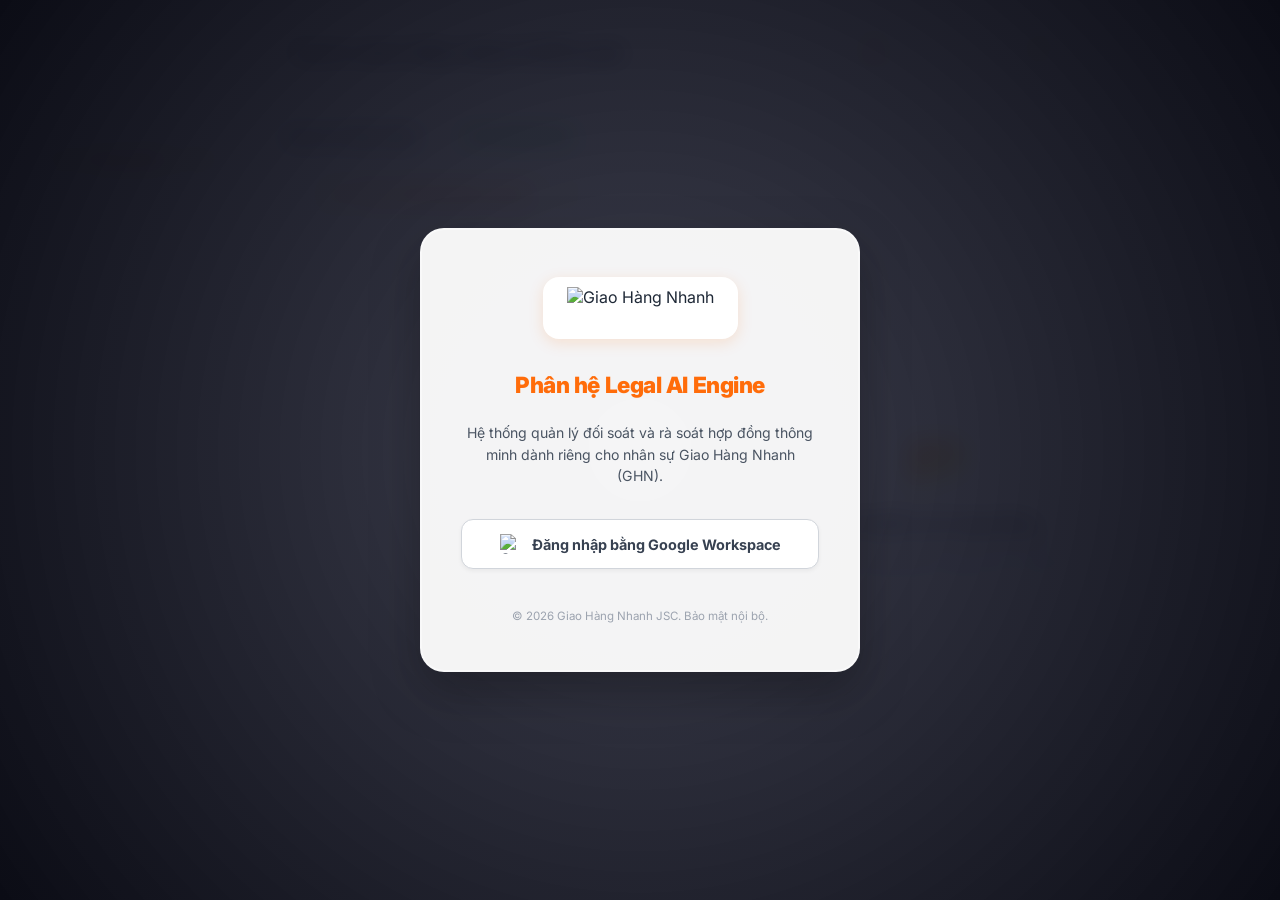
==== users.html @ 786db1c0 "Update authentication flow, add user management, remove default mock accounts" ====
<!DOCTYPE html>
<html lang="vi">
<head>
  <meta charset="UTF-8">
  <meta name="viewport" content="width=device-width, initial-scale=1.0">
  <title>Quản lý người dùng - GHN Legal AI</title>
  <link rel="stylesheet" href="styles.css">
  <style>
    /* Additional styles for user management table */
    .users-table-container {
      background: #ffffff;
      border: 1px solid var(--border-color);
      border-radius: 12px;
      overflow: hidden;
      margin-top: 20px;
    }
    .users-table {
      width: 100%;
      border-collapse: collapse;
      text-align: left;
    }
    .users-table th, .users-table td {
      padding: 16px;
      border-bottom: 1px solid var(--border-color);
    }
    .users-table th {
      background: rgba(243, 244, 246, 0.5);
      font-weight: 600;
      color: var(--text-secondary);
      font-size: 0.85rem;
    }
    .users-table tr:hover {
      background: rgba(255, 108, 10, 0.02);
    }
    .user-name-col {
      display: flex;
      align-items: center;
      gap: 12px;
    }
    .avatar-sm {
      width: 32px;
      height: 32px;
      border-radius: 50%;
      display: flex;
      align-items: center;
      justify-content: center;
      color: #fff;
      font-weight: 700;
      font-size: 0.75rem;
    }
    
    .btn-invite {
      background: var(--accent);
      color: #fff;
      border: none;
      padding: 10px 16px;
      border-radius: 8px;
      font-weight: 600;
      cursor: pointer;
      display: flex;
      align-items: center;
      gap: 8px;
      transition: var(--transition);
    }
    .btn-invite:hover {
      background: #e65c00;
    }

    .btn-delete {
      background: rgba(255, 85, 85, 0.1);
      color: var(--danger);
      border: none;
      padding: 6px 12px;
      border-radius: 6px;
      font-weight: 600;
      font-size: 0.75rem;
      cursor: pointer;
      transition: var(--transition);
    }
    .btn-delete:hover {
      background: rgba(255, 85, 85, 0.2);
    }

    /* Modal Styles */
    .invite-modal {
      position: fixed;
      inset: 0;
      background: rgba(15, 16, 26, 0.8);
      display: flex;
      align-items: center;
      justify-content: center;
      z-index: 1000;
    }
    .invite-card {
      background: #ffffff;
      width: 100%;
      max-width: 450px;
      border-radius: 16px;
      padding: 30px;
      box-shadow: 0 25px 50px -12px rgba(0, 0, 0, 0.25);
    }
    .invite-header {
      margin-bottom: 20px;
    }
    .invite-header h3 {
      font-size: 1.25rem;
      font-weight: 700;
      color: var(--text-primary);
    }
    .form-group {
      margin-bottom: 16px;
    }
    .form-group label {
      display: block;
      margin-bottom: 8px;
      font-weight: 600;
      font-size: 0.85rem;
      color: var(--text-secondary);
    }
    .form-group input, .form-group select {
      width: 100%;
      padding: 10px 12px;
      border: 1px solid var(--border-color);
      border-radius: 8px;
      font-family: inherit;
      font-size: 0.9rem;
      outline: none;
    }
    .form-group input:focus, .form-group select:focus {
      border-color: var(--accent);
    }
    .invite-footer {
      display: flex;
      justify-content: flex-end;
      gap: 12px;
      margin-top: 24px;
    }
    .btn-cancel {
      background: #f3f4f6;
      color: var(--text-primary);
      border: none;
      padding: 10px 16px;
      border-radius: 8px;
      font-weight: 600;
      cursor: pointer;
    }
    .btn-cancel:hover {
      background: #e5e7eb;
    }
  </style>
</head>
<body>

  <div class="app-container">
    
    <!-- Sidebar Navigation -->
    <aside>
      <div class="brand">
        <!-- Official GHN Logo -->
        <img src="https://cdn.hstatic.net/themes/200000472237/1001423864/14/logo.png?v=2850" alt="Giao Hàng Nhanh" style="height: 38px; width: auto; object-fit: contain;">
      </div>

      <nav class="sidebar-nav" style="flex: 1; padding: 20px 16px; display: flex; flex-direction: column; gap: 8px;">
        <a href="index.html" class="nav-item" style="padding: 10px 16px; color: var(--text-secondary); border-radius: 8px; font-weight: 600; text-decoration: none; display: flex; align-items: center; gap: 10px;">
          <span>🏠</span> Trang chủ
        </a>
        <a href="users.html" class="nav-item active" id="nav-users" style="padding: 10px 16px; color: var(--accent); background: rgba(255, 108, 10, 0.1); border-radius: 8px; font-weight: 600; text-decoration: none; display: flex; align-items: center; gap: 10px;">
          <span>👥</span> Quản lý người dùng
        </a>
      </nav>

      <div class="sidebar-footer">
        <!-- Logged in User Profile Section -->
        <div id="user-profile-section" class="user-profile-section" style="display: none;">
          <div class="user-info-row">
            <div id="user-avatar" class="user-avatar">?</div>
            <div class="user-details">
              <span id="user-display-name" class="user-name">Chưa đăng nhập</span>
              <span id="user-display-role" class="role-badge">Chưa xác định</span>
            </div>
            <button id="btn-logout" class="btn-logout" title="Đăng xuất">
              <svg xmlns="http://www.w3.org/2000/svg" viewBox="0 0 24 24" width="16" height="16" fill="currentColor"><path d="M5 22C4.44772 22 4 21.5523 4 21V3C4 2.44772 4.44772 2 5 2H19C19.5523 2 20 2.44772 20 3V6H18V4H6V20H18V18H20V21C20 21.5523 19.5523 22 19 22H5ZM16 16V13H11V11H16V8L21 12L16 16Z"></path></svg>
            </button>
          </div>
        </div>

        <p>Phân hệ Legal AI Engine</p>
        <p>Phiên bản WebApp 1.0</p>
      </div>
    </aside>

    <!-- Main Workspace -->
    <main>
      
      <!-- Top Header -->
      <header>
        <div class="header-title">
          <h1>Quản lý người dùng</h1>
        </div>
        
        <div class="stats-overview">
          <button id="btn-open-invite" class="btn-invite">
            <svg xmlns="http://www.w3.org/2000/svg" viewBox="0 0 24 24" width="18" height="18" fill="currentColor"><path d="M11 11V5H13V11H19V13H13V19H11V13H5V11H11Z"></path></svg>
            Mời người dùng
          </button>
        </div>
      </header>

      <div style="padding: 24px; max-width: 1000px;">
        <p style="color: var(--text-secondary); margin-bottom: 20px;">Danh sách các tài khoản được phép truy cập và sử dụng hệ thống Legal AI.</p>
        
        <div class="users-table-container">
          <table class="users-table">
            <thead>
              <tr>
                <th>Email</th>
                <th>Vai trò</th>
                <th style="text-align: right;">Hành động</th>
              </tr>
            </thead>
            <tbody id="users-table-body">
              <!-- Dynamically populated -->
            </tbody>
          </table>
        </div>
      </div>
    </main>

  </div>

  <!-- Invite User Modal -->
  <div id="invite-modal" class="invite-modal" style="display: none;">
    <div class="invite-card">
      <div class="invite-header">
        <h3>Mời người dùng mới</h3>
      </div>
      
      <div class="invite-body">
        <div class="form-group">
          <label for="invite-email">Email (tên miền @ghn.vn)</label>
          <input type="email" id="invite-email" placeholder="ví dụ: nhanvien@ghn.vn">
          <p id="invite-error" style="color: var(--danger); font-size: 0.75rem; margin-top: 6px; display: none; font-weight: 600;"></p>
        </div>
        <div class="form-group">
          <label for="invite-role">Vai trò</label>
          <select id="invite-role">
            <option value="user">User</option>
            <option value="admin">Admin</option>
            <option value="super_admin">Super Admin</option>
          </select>
        </div>
      </div>
      
      <div class="invite-footer">
        <button id="btn-invite-cancel" class="btn-cancel">Hủy</button>
        <button id="btn-invite-submit" class="btn-invite">Mời người dùng</button>
      </div>
    </div>
  </div>

  <!-- JavaScript and Database -->
  <script src="mock_db.js"></script>
  <script src="app.js"></script>
  <script src="users.js"></script>
</body>
</html>
---- styles.css ----
/* ==========================================================================
   DESIGN SYSTEM & VARIABLES - GHN REBRANDED (LIGHT FLAT MODE)
   ========================================================================== */
@import url('https://fonts.googleapis.com/css2?family=Inter:wght@300;400;500;600;700;800&display=swap');

:root {
  --bg-dark: #f4f6f8;
  --bg-sidebar: #ffffff;
  --bg-panel: #ffffff;
  --border-color: #e5e7eb;
  --border-hover: #d1d5db;
  
  --text-primary: #1f2937;
  --text-secondary: #4b5563;
  --text-muted: #9ca3af;
  
  --accent: #ff6c0a;        /* GHN Blaze Orange */
  --accent-blue: #006fae;   /* GHN Deep Cerulean Blue */
  --accent-yellow: #fffd56; /* GHN Gorse Yellow */
  
  --success: #16a34a;       /* Light mode success green */
  --warning: #d97706;       /* Light mode warning orange/yellow */
  --danger: #dc2626;        /* Light mode danger red */
  
  --font-main: 'Inter', system-ui, sans-serif;
  --transition: all 0.2s cubic-bezier(0.4, 0, 0.2, 1);
}

/* ==========================================================================
   BASE & RESET
   ========================================================================== */
* {
  box-sizing: border-box;
  margin: 0;
  padding: 0;
}

body {
  font-family: var(--font-main);
  background-color: var(--bg-dark);
  color: var(--text-primary);
  min-height: 100vh;
  overflow: hidden; /* App controls its own scroll */
  position: relative;
}

/* Custom Scrollbars for Light Mode */
::-webkit-scrollbar {
  width: 6px;
  height: 6px;
}
::-webkit-scrollbar-track {
  background: rgba(0, 0, 0, 0.02);
}
::-webkit-scrollbar-thumb {
  background: rgba(0, 0, 0, 0.12);
  border-radius: 3px;
}
::-webkit-scrollbar-thumb:hover {
  background: rgba(0, 0, 0, 0.22);
}

/* ==========================================================================
   LAYOUT STRUCTURE
   ========================================================================== */
.app-container {
  display: grid;
  grid-template-columns: 260px 1fr;
  height: 100vh;
  overflow: hidden;
}

/* Sidebar */
aside {
  background-color: var(--bg-sidebar);
  border-right: 1px solid var(--border-color);
  padding: 1.5rem 1.25rem;
  display: flex;
  flex-direction: column;
  height: 100vh;
}

.brand {
  display: flex;
  align-items: center;
  gap: 0.75rem;
  margin-bottom: 2.5rem;
  padding-bottom: 1rem;
  border-bottom: 1px solid var(--border-color);
}

.section-title {
  font-size: 0.7rem;
  text-transform: uppercase;
  letter-spacing: 1.5px;
  color: var(--text-muted);
  margin-bottom: 0.75rem;
  font-weight: 600;
}

.nav-menu {
  list-style: none;
  display: flex;
  flex-direction: column;
  gap: 0.5rem;
}

.nav-menu li button {
  width: 100%;
  padding: 0.75rem 1rem;
  border-radius: 8px;
  background: transparent;
  border: 1px solid transparent;
  color: var(--text-secondary);
  font-family: var(--font-main);
  font-size: 0.9rem;
  font-weight: 550;
  text-align: left;
  cursor: pointer;
  display: flex;
  align-items: center;
  gap: 0.75rem;
  transition: var(--transition);
}

.nav-menu li button:hover {
  background: rgba(255, 255, 255, 0.03);
  color: var(--text-primary);
}

.nav-menu li.active button {
  background: rgba(189, 147, 249, 0.1);
  border-color: rgba(189, 147, 249, 0.25);
  color: var(--accent);
}

.sidebar-footer {
  margin-top: auto;
  font-size: 0.7rem;
  color: var(--text-muted);
  border-top: 1px solid rgba(255, 255, 255, 0.03);
  padding-top: 1rem;
  text-align: center;
  line-height: 1.4;
}

/* Main Workspace */
main {
  display: flex;
  flex-direction: column;
  height: 100vh;
  overflow: hidden;
}

/* Header */
header {
  padding: 1.5rem 2rem;
  border-bottom: 1px solid var(--border-color);
  display: flex;
  justify-content: space-between;
  align-items: center;
  background-color: #ffffff;
}

.header-title h1 {
  font-size: 1.4rem;
  font-weight: 700;
  margin-bottom: 0.25rem;
}

.header-title p {
  font-size: 0.85rem;
  color: var(--text-secondary);
}

.stats-overview {
  display: flex;
  gap: 1.5rem;
}

.stat-box {
  background: #ffffff;
  border: 1px solid var(--border-color);
  border-radius: 8px;
  padding: 0.5rem 1.25rem;
  display: flex;
  flex-direction: column;
  align-items: center;
  min-width: 110px;
  box-shadow: 0 1px 3px rgba(0, 0, 0, 0.02);
}

.stat-num {
  font-size: 1.3rem;
  font-weight: 800;
  color: var(--accent);
}

.stat-box.warning .stat-num { color: var(--warning); }
.stat-box.success .stat-num { color: var(--success); }

.stat-lbl {
  font-size: 0.65rem;
  color: var(--text-muted);
  text-transform: uppercase;
  font-weight: 600;
  margin-top: 2px;
}

/* Dashboard Grid split */
.dashboard-grid {
  display: grid;
  grid-template-columns: 340px 1fr;
  flex-grow: 1;
  overflow: hidden;
}

/* Left panel - Inbox */
.list-section {
  border-right: 1px solid var(--border-color);
  display: flex;
  flex-direction: column;
  overflow: hidden;
  background: #f8fafc;
}

.list-section .section-header {
  padding: 1.25rem 1.5rem;
  border-bottom: 1px solid var(--border-color);
  display: flex;
  justify-content: space-between;
  align-items: center;
}

.list-section h3 {
  font-size: 0.95rem;
  font-weight: 700;
}

.live-indicator {
  font-size: 0.65rem;
  font-weight: 800;
  color: var(--success);
  background: rgba(80, 250, 123, 0.1);
  padding: 2px 6px;
  border-radius: 4px;
  letter-spacing: 0.5px;
  animation: pulse 2s infinite alternate;
}

@keyframes pulse {
  from { opacity: 0.6; }
  to { opacity: 1; }
}

.contracts-list {
  padding: 1rem;
  overflow-y: auto;
  display: flex;
  flex-direction: column;
  gap: 0.75rem;
  flex-grow: 1;
}

/* Contract Item Card */
.contract-card {
  background: #ffffff;
  border: 1px solid var(--border-color);
  border-radius: 12px;
  padding: 1rem;
  cursor: pointer;
  transition: var(--transition);
  position: relative;
  overflow: hidden;
  box-shadow: 0 1px 2px rgba(0, 0, 0, 0.02);
}

.contract-card:hover {
  background: #fafafa;
  border-color: var(--border-hover);
  transform: translateY(-2px);
  box-shadow: 0 4px 10px rgba(0, 0, 0, 0.04);
}

.contract-card.active {
  background: rgba(255, 108, 10, 0.03);
  border-color: rgba(255, 108, 10, 0.25);
  box-shadow: 0 4px 15px rgba(255, 108, 10, 0.06);
}

.contract-card.active::before {
  content: "";
  position: absolute;
  left: 0;
  top: 0;
  bottom: 0;
  width: 4px;
  background: var(--accent);
}

.card-header-row {
  display: flex;
  justify-content: space-between;
  align-items: flex-start;
  margin-bottom: 0.5rem;
  gap: 8px;
}

.contract-name {
  font-size: 0.88rem;
  font-weight: 700;
  line-height: 1.35;
  word-break: break-all;
}

.badge {
  font-size: 0.65rem;
  font-weight: 700;
  padding: 2px 6px;
  border-radius: 4px;
  text-transform: uppercase;
  white-space: nowrap;
}

.badge-danger {
  background: rgba(255, 85, 85, 0.1);
  color: var(--danger);
  border: 1px solid rgba(255, 85, 85, 0.2);
}

.badge-success {
  background: rgba(80, 250, 123, 0.1);
  color: var(--success);
  border: 1px solid rgba(80, 250, 123, 0.2);
}

.card-meta {
  display: flex;
  flex-direction: column;
  gap: 2px;
  font-size: 0.75rem;
  color: var(--text-secondary);
}

.card-sender {
  white-space: nowrap;
  overflow: hidden;
  text-overflow: ellipsis;
  max-width: 280px;
}

/* Right Panel - Work Section */
.work-section {
  overflow: hidden;
  display: flex;
  flex-direction: column;
  background: var(--bg-panel);
}

/* Empty State */
.work-empty-state {
  display: flex;
  flex-direction: column;
  justify-content: center;
  align-items: center;
  height: 100%;
  padding: 3rem;
  text-align: center;
  color: var(--text-secondary);
}

.empty-icon {
  font-size: 3.5rem;
  margin-bottom: 1.25rem;
  opacity: 0.6;
}

.work-empty-state h3 {
  font-size: 1.15rem;
  font-weight: 700;
  margin-bottom: 0.5rem;
  color: var(--text-primary);
}

.work-empty-state p {
  font-size: 0.85rem;
  max-width: 360px;
  line-height: 1.5;
  color: var(--text-muted);
}

/* Common panels style */
.review-panel-a, .review-panel-b {
  display: flex;
  flex-direction: column;
  height: 100%;
  overflow: hidden;
}

.panel-header {
  padding: 1.5rem 2rem;
  border-bottom: 1px solid var(--border-color);
}

.panel-header h2 {
  font-size: 1.35rem;
  font-weight: 700;
  margin-top: 0.5rem;
  margin-bottom: 0.25rem;
}

.meta-info {
  font-size: 0.8rem;
  color: var(--text-secondary);
}

.panel-body {
  padding: 2rem;
  overflow-y: auto;
  flex-grow: 1;
}

/* Group A components */
.warning-box {
  background: rgba(220, 38, 38, 0.05);
  border: 1px solid rgba(220, 38, 38, 0.15);
  border-radius: 12px;
  padding: 1.25rem;
  margin-bottom: 2rem;
}

.warning-box h4 {
  color: var(--danger);
  font-size: 0.95rem;
  font-weight: 700;
  margin-bottom: 0.5rem;
}

.warning-box p {
  font-size: 0.88rem;
  line-height: 1.6;
  color: var(--text-secondary);
}

.workflow-status h3 {
  font-size: 1rem;
  font-weight: 700;
  margin-bottom: 1.25rem;
}

.timeline {
  display: flex;
  flex-direction: column;
  gap: 1.5rem;
  position: relative;
  padding-left: 1.5rem;
}

.timeline::before {
  content: "";
  position: absolute;
  left: 5px;
  top: 5px;
  bottom: 5px;
  width: 2px;
  background: rgba(0, 0, 0, 0.06);
}

.timeline-item {
  position: relative;
}

.timeline-item::before {
  content: "";
  position: absolute;
  left: -20px;
  top: 5px;
  width: 10px;
  height: 10px;
  border-radius: 50%;
  background: var(--accent);
  border: 2px solid var(--bg-panel);
}

.timeline-item.success::before {
  background: var(--success);
}

.timeline-title {
  font-size: 0.88rem;
  font-weight: 700;
  margin-bottom: 0.15rem;
}

.timeline-desc {
  font-size: 0.8rem;
  color: var(--text-secondary);
}

.action-buttons-group {
  margin-top: 2.5rem;
  display: flex;
  gap: 1rem;
}

.btn {
  padding: 0.75rem 1.5rem;
  border-radius: 8px;
  border: none;
  font-family: var(--font-main);
  font-size: 0.85rem;
  font-weight: 600;
  cursor: pointer;
  transition: var(--transition);
}

.btn-primary {
  background: var(--accent);
  color: #ffffff;
}

.btn-primary:hover {
  background: #e05c05;
  box-shadow: 0 4px 12px rgba(255, 108, 10, 0.2);
}

.btn-secondary {
  background: #ffffff;
  color: var(--accent-blue);
  border: 1px solid var(--accent-blue);
}

.btn-secondary:hover {
  background: rgba(0, 110, 174, 0.05);
}

/* Group B components */
.panel-header-sticky {
  padding: 1.5rem 2rem;
  border-bottom: 1px solid var(--border-color);
  background: #ffffff;
  z-index: 5;
}

.panel-header-top {
  display: flex;
  justify-content: space-between;
  align-items: center;
  margin-bottom: 0.5rem;
}

.panel-actions {
  display: flex;
  gap: 0.75rem;
}

.btn-icon {
  background: rgba(255, 255, 255, 0.04);
  border: 1px solid var(--border-color);
  color: var(--text-primary);
  padding: 0.5rem 1rem;
  border-radius: 8px;
  font-family: var(--font-main);
  font-size: 0.8rem;
  font-weight: 600;
  cursor: pointer;
  transition: var(--transition);
}

.btn-icon:hover {
  background: rgba(255, 255, 255, 0.08);
  border-color: var(--border-hover);
}

.panel-body-scrollable {
  padding: 2rem;
  overflow-y: auto;
  flex-grow: 1;
  display: flex;
  flex-direction: column;
  gap: 2.5rem;
}

.analysis-section h3 {
  font-size: 1rem;
  font-weight: 700;
  margin-bottom: 1rem;
  border-left: 3px solid var(--accent);
  padding-left: 0.5rem;
}

/* Corp Info matches */
.corp-info-table-container {
  background: rgba(255, 255, 255, 0.01);
  border: 1px solid var(--border-color);
  border-radius: 12px;
  overflow: hidden;
}

.corp-info-table {
  width: 100%;
  border-collapse: collapse;
  text-align: left;
}

.corp-info-table th, .corp-info-table td {
  padding: 0.9rem 1.25rem;
  font-size: 0.85rem;
  border-bottom: 1px solid var(--border-color);
}

.corp-info-table th {
  background: #f8fafc;
  color: var(--text-secondary);
  font-weight: 600;
}

.corp-info-table td {
  color: var(--text-primary);
}

.corp-info-table tr:last-child td {
  border-bottom: none;
}

.corp-match-badge {
  font-size: 0.75rem;
  font-weight: 700;
  display: inline-flex;
  align-items: center;
  gap: 4px;
}

.corp-match-badge.success { color: var(--success); }
.corp-match-badge.danger { color: var(--danger); }

/* Quantity statistics */
.quantity-overview {
  display: flex;
  gap: 1.5rem;
  align-items: center;
  background: rgba(255, 255, 255, 0.01);
  border: 1px solid var(--border-color);
  border-radius: 12px;
  padding: 1.25rem;
}

.quantity-card {
  text-align: center;
  background: rgba(255, 108, 10, 0.06);
  border: 1px solid rgba(255, 108, 10, 0.15);
  border-radius: 8px;
  padding: 0.5rem 1.25rem;
  min-width: 80px;
}

.qty-num {
  font-size: 1.8rem;
  font-weight: 800;
  color: var(--accent);
  line-height: 1;
}

.qty-lbl {
  font-size: 0.55rem;
  color: var(--text-muted);
  text-transform: uppercase;
  font-weight: 700;
  display: block;
  margin-top: 4px;
}

.quantity-msg {
  font-size: 0.85rem;
  color: var(--text-secondary);
  line-height: 1.5;
}

/* Split Screen Diff details */
.diff-list {
  display: flex;
  flex-direction: column;
  gap: 2rem;
}

.diff-card {
  background: rgba(255, 255, 255, 0.015);
  border: 1px solid var(--border-color);
  border-radius: 16px;
  overflow: hidden;
}

.diff-card-header {
  background: rgba(255, 255, 255, 0.02);
  padding: 0.75rem 1.25rem;
  font-size: 0.85rem;
  font-weight: 700;
  border-bottom: 1px solid var(--border-color);
  color: var(--accent);
}

.diff-split-columns {
  display: grid;
  grid-template-columns: 1fr 1fr;
  border-bottom: 1px solid var(--border-color);
}

.diff-col {
  padding: 1.25rem;
  font-size: 0.82rem;
  line-height: 1.6;
}

.diff-col:first-child {
  border-right: 1px solid var(--border-color);
  background: rgba(255, 255, 255, 0.005);
}

.diff-col-lbl {
  font-size: 0.65rem;
  text-transform: uppercase;
  color: var(--text-muted);
  font-weight: 700;
  margin-bottom: 0.5rem;
  display: block;
}

.diff-text {
  font-family: var(--font-main);
  font-size: 0.88rem;
  line-height: 1.6;
  color: var(--text-primary);
  background: #f8fafc;
  padding: 1.25rem;
  border-radius: 8px;
  border: 1px solid var(--border-color);
  white-space: pre-wrap;
  min-height: 120px;
}

.diff-del {
  background: #ffeef0; /* soft light red */
  color: #b31d28; /* dark red */
  text-decoration: line-through;
  padding: 1px 4px;
  border-radius: 3px;
  font-weight: 500;
}

.diff-ins {
  background: #e6ffed; /* soft light green */
  color: #1b6d2e; /* dark green */
  text-decoration: underline;
  padding: 1px 4px;
  border-radius: 3px;
  font-weight: 650;
}

.manual-template-selector select {
  font-family: var(--font-main);
  background: #ffffff;
  color: var(--text-primary);
  border: 1px solid var(--border-color);
  padding: 6px 12px;
  border-radius: 6px;
  cursor: pointer;
  outline: none;
  font-size: 0.8rem;
  transition: var(--transition);
}

.manual-template-selector select:hover {
  border-color: var(--border-hover);
  background: #fafafa;
}

.manual-template-selector select:focus {
  border-color: var(--accent);
  box-shadow: 0 0 0 2px rgba(255, 108, 10, 0.15);
}



/* Responsive */
@media (max-width: 1200px) {
  .app-container {
    grid-template-columns: 1fr;
  }
  
  aside {
    height: auto;
    border-right: none;
    border-bottom: 1px solid var(--border-color);
  }
  
  .brand {
    margin-bottom: 1rem;
  }
  
  .nav-menu {
    flex-direction: row;
    flex-wrap: wrap;
  }
  
  main {
    height: auto;
    max-height: none;
  }
  
  .dashboard-grid {
    grid-template-columns: 1fr;
    height: auto;
    overflow: visible;
  }
  
  .list-section {
    border-right: none;
    border-bottom: 1px solid var(--border-color);
    max-height: 400px;
  }
  
  .work-section {
    min-height: 500px;
    max-height: none;
  }
}

@media (max-width: 768px) {
  header {
    flex-direction: column;
    align-items: flex-start;
    gap: 1rem;
  }
  
  .diff-split-columns {
    grid-template-columns: 1fr;
  }
  
  .diff-col:first-child {
    border-right: none;
    border-bottom: 1px solid var(--border-color);
  }
}

/* Placeholder Fills styles */
.placeholder-fills-list {
  display: flex;
  flex-direction: column;
  gap: 12px;
  margin-top: 1rem;
}

.placeholder-fill-card {
  background: #ffffff;
  border: 1px solid var(--border-color);
  border-radius: 8px;
  padding: 12px 16px;
  display: flex;
  flex-direction: column;
  gap: 8px;
  transition: var(--transition);
}

.placeholder-fill-card:hover {
  border-color: var(--border-hover);
  box-shadow: 0 4px 12px rgba(0, 0, 0, 0.02);
}

.placeholder-fill-header {
  display: flex;
  justify-content: space-between;
  align-items: center;
  font-size: 0.8rem;
  font-weight: 700;
  color: var(--text-primary);
  border-bottom: 1px solid var(--border-color);
  padding-bottom: 6px;
}

.placeholder-fill-badge {
  background: rgba(22, 163, 74, 0.05);
  color: var(--success);
  font-size: 0.7rem;
  font-weight: 600;
  padding: 2px 8px;
  border-radius: 9999px;
  border: 1px solid rgba(22, 163, 74, 0.15);
  text-transform: none;
}

.placeholder-val-row {
  display: flex;
  font-size: 0.8rem;
  line-height: 1.45;
}

.placeholder-val-row .lbl {
  width: 90px;
  color: var(--text-muted);
  font-weight: 600;
  flex-shrink: 0;
}

.placeholder-val-row .val {
  color: var(--text-primary);
  word-break: break-all;
}

.placeholder-val-row .val.template {
  color: var(--text-muted);
  font-style: italic;
}

.placeholder-val-row .val.filled {
  color: var(--success);
  font-weight: 600;
}

/* Sidebar Navigation for Comparison Panel */
.compare-panel-layout {
  display: flex;
  flex-direction: row;
  flex-grow: 1;
  overflow: hidden;
  position: relative;
  height: calc(100% - 150px);
}

.compare-side-nav {
  width: 220px;
  flex-shrink: 0;
  border-right: 1px solid var(--border-color);
  background: rgba(15, 16, 26, 0.4);
  padding: 1.5rem 1rem;
  display: flex;
  flex-direction: column;
  gap: 0.5rem;
  overflow-y: auto;
}

.compare-side-nav .nav-title {
  font-size: 0.7rem;
  font-weight: 700;
  color: var(--text-muted);
  text-transform: uppercase;
  letter-spacing: 0.05em;
  padding-left: 0.5rem;
  margin-bottom: 0.5rem;
}

.compare-side-nav .nav-item {
  display: flex;
  align-items: center;
  gap: 10px;
  padding: 10px 12px;
  border-radius: 8px;
  font-size: 0.8rem;
  font-weight: 600;
  color: var(--text-secondary);
  text-decoration: none;
  transition: var(--transition);
  cursor: pointer;
}

.compare-side-nav .nav-item:hover {
  background: rgba(255, 255, 255, 0.03);
  color: var(--text-primary);
}

.compare-side-nav .nav-item.active {
  background: rgba(255, 114, 94, 0.08);
  color: var(--accent);
}

.compare-side-nav .nav-item .dot {
  width: 6px;
  height: 6px;
  border-radius: 50%;
  background: transparent;
  transition: var(--transition);
}

.compare-side-nav .nav-item.active .dot {
  background: var(--accent);
}

/* ==========================================================================
   AUTHENTICATION & LOGIN PORTAL (PREMIUM GLASSMORPHISM)
   ========================================================================== */
.login-overlay {
  position: fixed;
  top: 0;
  left: 0;
  width: 100vw;
  height: 100vh;
  background: radial-gradient(circle at 50% 50%, rgba(30, 32, 50, 0.85), #0b0c15 100%);
  backdrop-filter: blur(12px);
  -webkit-backdrop-filter: blur(12px);
  display: flex;
  justify-content: center;
  align-items: center;
  z-index: 9999;
  animation: fadeIn 0.4s ease-out;
}

.login-card {
  background: rgba(255, 255, 255, 0.95);
  border: 1px solid rgba(255, 255, 255, 0.5);
  box-shadow: 0 20px 50px rgba(0, 0, 0, 0.3), inset 0 0 0 1px rgba(255, 255, 255, 0.6);
  border-radius: 24px;
  width: 440px;
  padding: 3rem 2.5rem;
  text-align: center;
  color: #1f2937;
  display: flex;
  flex-direction: column;
  align-items: center;
  gap: 1.5rem;
  transform: translateY(0);
  animation: slideUp 0.5s cubic-bezier(0.16, 1, 0.3, 1);
}

.login-logo-container {
  background: #ffffff;
  padding: 10px 24px;
  border-radius: 16px;
  box-shadow: 0 4px 15px rgba(255, 108, 10, 0.15);
  display: flex;
  justify-content: center;
  align-items: center;
  margin-bottom: 0.5rem;
}

.login-logo {
  height: 42px;
  width: auto;
  object-fit: contain;
}

.login-card h2 {
  font-size: 1.4rem;
  font-weight: 850;
  color: #ff6c0a;
  letter-spacing: -0.02em;
  margin: 0;
}

.login-subtitle {
  font-size: 0.88rem;
  line-height: 1.55;
  color: #4b5563;
  margin: 0 0 0.5rem 0;
}

.btn-google-login {
  display: flex;
  align-items: center;
  justify-content: center;
  gap: 12px;
  width: 100%;
  padding: 0.88rem 1.5rem;
  background: #ffffff;
  border: 1px solid #d1d5db;
  border-radius: 12px;
  color: #374151;
  font-family: var(--font-main);
  font-size: 0.9rem;
  font-weight: 700;
  cursor: pointer;
  box-shadow: 0 2px 4px rgba(0, 0, 0, 0.05);
  transition: all 0.25s cubic-bezier(0.4, 0, 0.2, 1);
}

.btn-google-login:hover {
  background: #f9fafb;
  border-color: #9ca3af;
  box-shadow: 0 4px 12px rgba(0, 0, 0, 0.08);
  transform: translateY(-1px);
}

.btn-google-login:active {
  transform: translateY(1px);
}

.btn-google-login .g-icon {
  height: 20px;
  width: 20px;
}

.login-footer {
  font-size: 0.72rem;
  color: #9ca3af;
  margin-top: 1rem;
}

/* Simulated OAuth Dialog Modal */
.oauth-modal {
  position: fixed;
  top: 0;
  left: 0;
  width: 100vw;
  height: 100vh;
  background: rgba(0, 0, 0, 0.5);
  backdrop-filter: blur(4px);
  -webkit-backdrop-filter: blur(4px);
  display: flex;
  justify-content: center;
  align-items: center;
  z-index: 10000;
  animation: fadeIn 0.3s ease-out;
}

.oauth-card {
  background: #ffffff;
  border-radius: 16px;
  width: 420px;
  box-shadow: 0 12px 30px rgba(0, 0, 0, 0.3);
  padding: 2.25rem 2rem 1.5rem 2rem;
  text-align: center;
  font-family: Roboto, Arial, sans-serif;
  animation: scaleIn 0.3s cubic-bezier(0.16, 1, 0.3, 1);
}

.oauth-header {
  margin-bottom: 1.5rem;
}

.oauth-header h3 {
  font-family: inherit;
  font-size: 1.35rem;
  font-weight: 500;
  color: #202124;
  margin-top: 0.75rem;
  margin-bottom: 0.25rem;
}

.oauth-header p {
  font-size: 0.88rem;
  color: #5f6368;
  margin: 0;
}

.oauth-body {
  margin-bottom: 1.5rem;
}

.account-list {
  display: flex;
  flex-direction: column;
  border: 1px solid #dadce0;
  border-radius: 8px;
  overflow: hidden;
  margin-bottom: 1rem;
}

.account-item {
  display: flex;
  align-items: center;
  gap: 14px;
  padding: 12px 16px;
  border-bottom: 1px solid #dadce0;
  cursor: pointer;
  transition: background 0.2s;
  text-align: left;
}

.account-item:last-child {
  border-bottom: none;
}

.account-item:hover {
  background: #f8f9fa;
}

.account-avatar {
  width: 36px;
  height: 36px;
  border-radius: 50%;
  display: flex;
  align-items: center;
  justify-content: center;
  color: #fff;
  font-weight: 700;
  font-size: 0.78rem;
}

.account-avatar.admin { background-color: #ea4335; }
.account-avatar.reviewer { background-color: #4285f4; }
.account-avatar.sale { background-color: #34a853; }

.account-details {
  display: flex;
  flex-direction: column;
}

.account-name {
  font-size: 0.88rem;
  font-weight: 600;
  color: #3c4043;
  display: flex;
  align-items: center;
  gap: 6px;
}

.account-email {
  font-size: 0.78rem;
  color: #5f6368;
}

.badge-role {
  font-size: 0.62rem;
  padding: 1px 6px;
  border-radius: 9999px;
  font-weight: 700;
  text-transform: uppercase;
}

.badge-role.admin {
  background: rgba(234, 67, 53, 0.1);
  color: #ea4335;
  border: 1px solid rgba(234, 67, 53, 0.2);
}

.badge-role.reviewer {
  background: rgba(66, 133, 244, 0.1);
  color: #4285f4;
  border: 1px solid rgba(66, 133, 244, 0.2);
}

.badge-role.sale {
  background: rgba(52, 168, 83, 0.1);
  color: #34a853;
  border: 1px solid rgba(52, 168, 83, 0.2);
}

.oauth-divider {
  font-size: 0.75rem;
  color: #5f6368;
  display: flex;
  align-items: center;
  margin: 1rem 0;
}

.oauth-divider::before, .oauth-divider::after {
  content: "";
  flex-grow: 1;
  height: 1px;
  background: #dadce0;
}

.oauth-divider::before { margin-right: 12px; }
.oauth-divider::after { margin-left: 12px; }

.oauth-footer {
  display: flex;
  justify-content: flex-end;
  border-top: 1px solid #f1f3f4;
  padding-top: 1rem;
}

.btn-cancel {
  background: none;
  border: none;
  color: #1a73e8;
  font-weight: 600;
  font-size: 0.85rem;
  cursor: pointer;
  padding: 8px 16px;
  border-radius: 4px;
}

.btn-cancel:hover {
  background: rgba(26, 115, 232, 0.04);
}

/* User Profile Section in Sidebar */
.user-profile-section {
  background: rgba(0, 0, 0, 0.02);
  border: 1px solid var(--border-color);
  border-radius: 12px;
  padding: 10px 12px;
  margin-bottom: 1rem;
  text-align: left;
}

.user-info-row {
  display: flex;
  align-items: center;
  gap: 10px;
}

.user-avatar {
  width: 36px;
  height: 36px;
  border-radius: 50%;
  background: var(--accent);
  color: #fff;
  font-weight: 700;
  font-size: 0.85rem;
  display: flex;
  align-items: center;
  justify-content: center;
  flex-shrink: 0;
  box-shadow: 0 2px 5px rgba(255, 108, 10, 0.25);
}

.user-details {
  display: flex;
  flex-direction: column;
  overflow: hidden;
  flex-grow: 1;
}

.user-name {
  font-size: 0.8rem;
  font-weight: 700;
  color: var(--text-primary);
  white-space: nowrap;
  overflow: hidden;
  text-overflow: ellipsis;
}

.user-details .role-badge {
  font-size: 0.6rem;
  font-weight: 800;
  padding: 1px 6px;
  border-radius: 9999px;
  display: inline-block;
  align-self: flex-start;
  margin-top: 2px;
  text-transform: uppercase;
}

.user-details .role-badge.admin {
  background: rgba(220, 38, 38, 0.08);
  color: var(--danger);
  border: 1px solid rgba(220, 38, 38, 0.15);
}

.user-details .role-badge.reviewer {
  background: rgba(0, 110, 174, 0.08);
  color: var(--accent-blue);
  border: 1px solid rgba(0, 110, 174, 0.15);
}

.user-details .role-badge.sale {
  background: rgba(22, 163, 74, 0.08);
  color: var(--success);
  border: 1px solid rgba(22, 163, 74, 0.15);
}

.btn-logout {
  background: transparent;
  border: none;
  color: var(--text-muted);
  cursor: pointer;
  padding: 6px;
  border-radius: 6px;
  display: flex;
  align-items: center;
  justify-content: center;
  transition: var(--transition);
}

.btn-logout:hover {
  background: rgba(220, 38, 38, 0.06);
  color: var(--danger);
}

/* Trash delete button on contract cards */
.btn-delete-contract {
  position: absolute;
  right: 10px;
  bottom: 8px;
  background: rgba(220, 38, 38, 0.05);
  border: 1px solid rgba(220, 38, 38, 0.1);
  color: var(--danger);
  border-radius: 6px;
  padding: 4px 6px;
  font-size: 0.72rem;
  cursor: pointer;
  display: flex;
  align-items: center;
  justify-content: center;
  opacity: 0;
  pointer-events: none;
  transition: var(--transition);
  z-index: 10;
}

.contract-card:hover .btn-delete-contract {
  opacity: 1;
  pointer-events: auto;
}

.btn-delete-contract:hover {
  background: var(--danger);
  color: #fff;
  border-color: var(--danger);
  box-shadow: 0 2px 6px rgba(220, 38, 38, 0.2);
}

/* Animations */
@keyframes fadeIn {
  from { opacity: 0; }
  to { opacity: 1; }
}

@keyframes slideUp {
  from { transform: translateY(20px); opacity: 0; }
  to { transform: translateY(0); opacity: 1; }
}

@keyframes scaleIn {
  from { transform: scale(0.92); opacity: 0; }
  to { transform: scale(1); opacity: 1; }
}
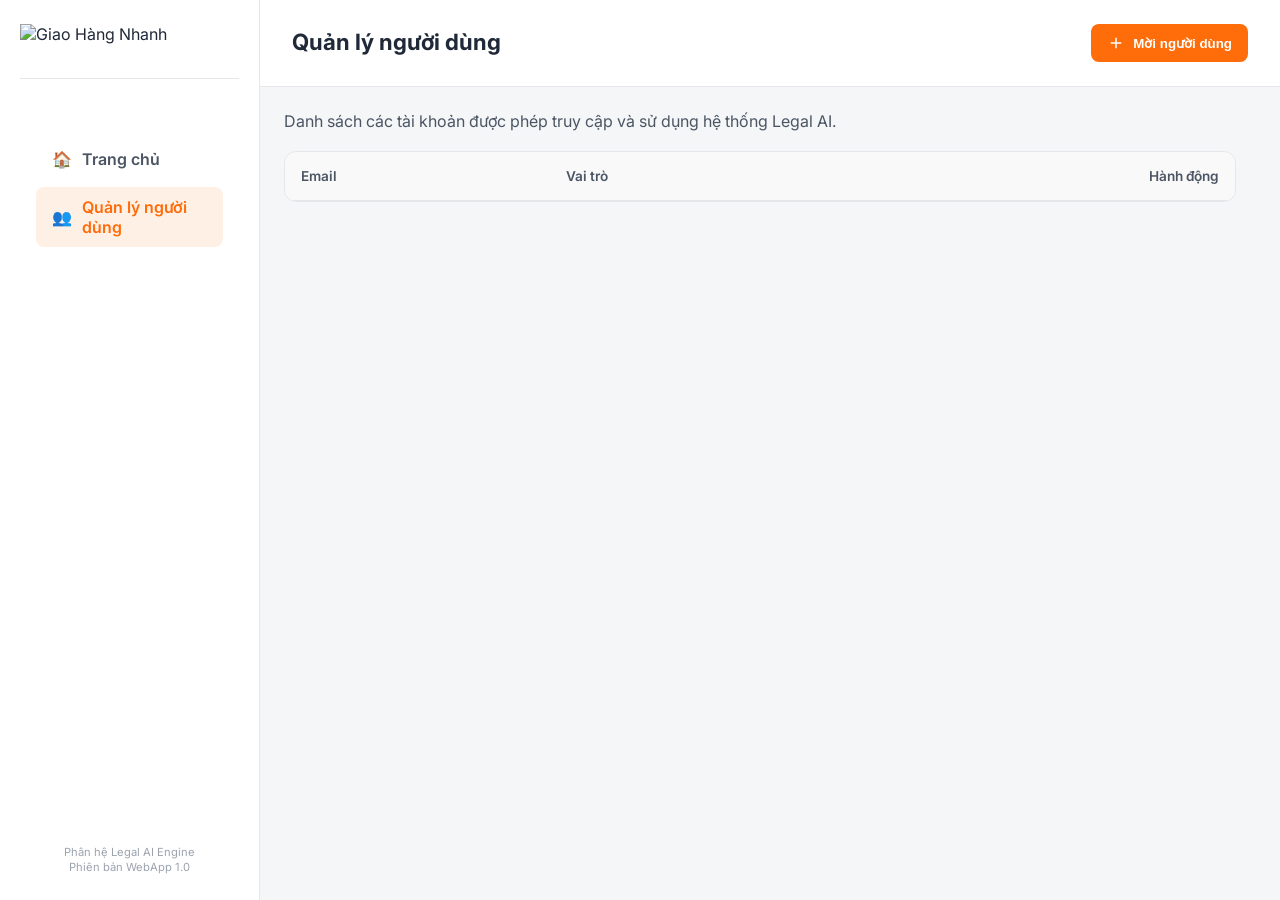
==== commit 0689865d: "Integrate Firebase Auth & Firestore" ====
--- a/users.html
+++ b/users.html
@@ -259,8 +259,7 @@
   </div>
 
   <!-- JavaScript and Database -->
-  <script src="mock_db.js"></script>
-  <script src="app.js"></script>
-  <script src="users.js"></script>
+  <script type="module" src="app.js"></script>
+  <script type="module" src="users.js"></script>
 </body>
 </html>
